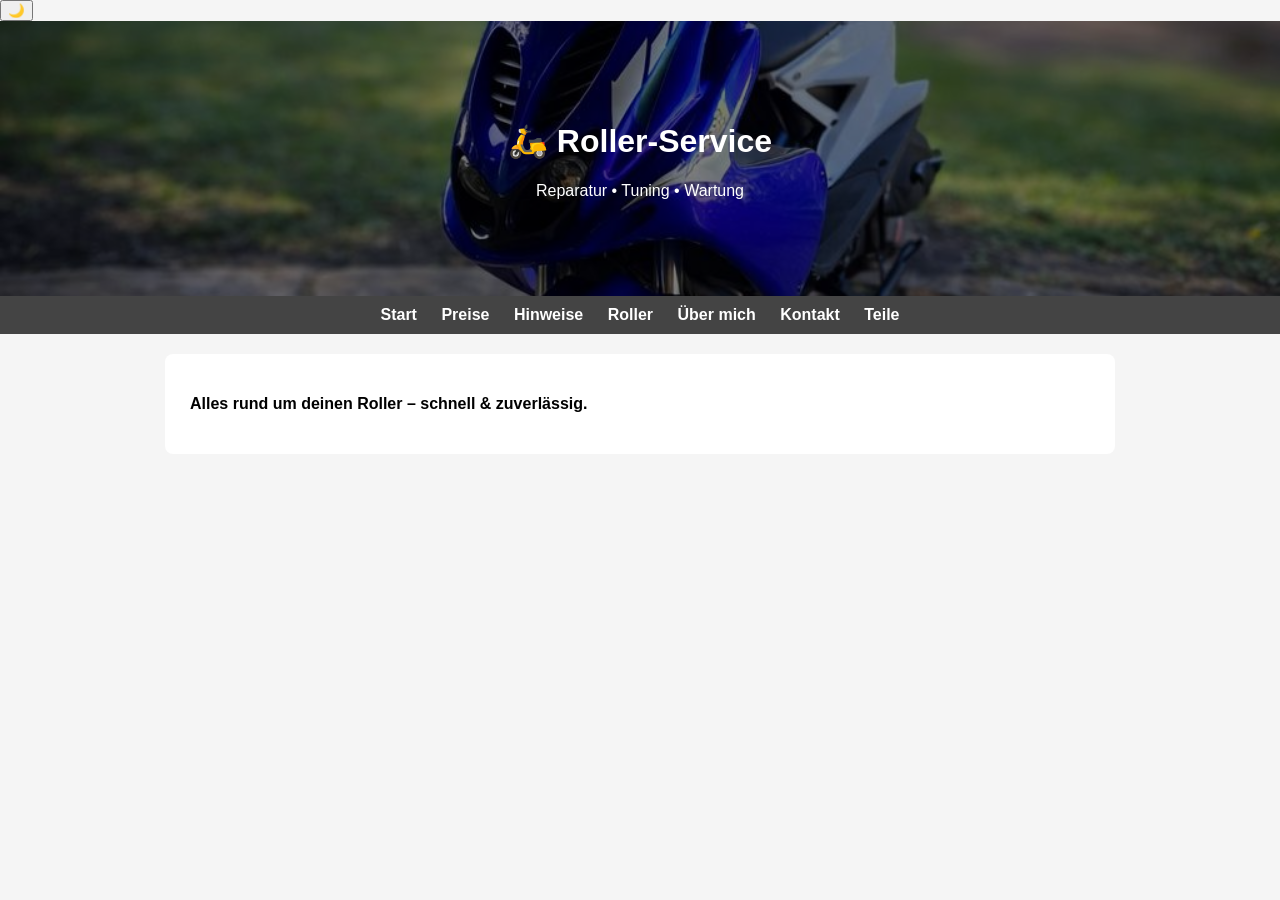
==== index.html @ 9bbe565d "Add files via upload" ====
<!DOCTYPE html>
<html lang="de">
<head>
<meta charset="UTF-8">
<meta name="viewport" content="width=device-width, initial-scale=1.0">
<title>Roller Service</title>

<link rel="stylesheet" href="style.css">
</head>

<body>

<button class="toggle" onclick="toggleDark()">🌙</button>

<header class="banner index">
  <h1>🛵 Roller-Service</h1>
  <p>Reparatur • Tuning • Wartung</p>
</header>

<nav>
<a href="index.html">Start</a>
<a href="preise.html">Preise</a>
<a href="hinweise.html">Hinweise</a>
<a href="roller.html">Roller</a>
<a href="about.html">Über mich</a>
<a href="kontakt.html">Kontakt</a>
<a href="teile.html">Teile</a>
</nav>

<section>
<p><b>Alles rund um deinen Roller – schnell & zuverlässig.</b></p>
</section>

<script src="script.js"></script>

</body>
</html>
---- style.css ----
body {
  font-family: Arial, sans-serif;
  margin: 0;
  background: #f5f5f5;
  color: #000;
  transition: 0.3s;
}

/* ===== HEADER / BANNER ===== */
header.banner {
  position: relative;
  color: white;
  text-align: center;
  padding: 80px 20px;
  background-size: cover;
  background-position: center;
  overflow: hidden;
}

/* Overlay */
header.banner::before {
  content: "";
  position: absolute;
  inset: 0;
  background: rgba(0,0,0,0.5);
  z-index: 0;
}

header.banner h1,
header.banner p,
header.banner div {
  position: relative;
  z-index: 1;
}

/* ===== BANNER BILDER ===== */
header.index { background-image: url("index.jpg"); }
header.preise { background-image: url("preise.jpg"); }
header.hinweise { background-image: url("hinweise.jpg"); }
header.about { background-image: url("about.jpg"); }
header.kontakt { background-image: url("kontakt.jpg"); }
header.roller { background-image: url("roller.jpg"); }
header.teile { background-image: url("teile.jpg"); }

/* ===== NAV ===== */
nav {
  background: #444;
  text-align: center;
  padding: 10px;
}

nav a {
  color: white;
  text-decoration: none;
  margin: 0 10px;
  font-weight: bold;
}

/* ===== SECTION ===== */
section {
  background: white;
  max-width: 900px;
  margin: 20px auto;
  padding: 25px;
  border-radius: 8px;
}

/* LISTEN */
section ul {
  padding-left: 18px;
}

section ul li {
  margin-bottom: 14px;
  line-height: 1.7;
}

/* ===== DARK MODE ===== */
body.dark {
  background: #121212;
  color: white;
}

body.dark section {
  background: #1e1e1e;
}

body.dark nav {
  background: #222;
}

body.dark a {
  color: #ddd;
}

body.dark header.banner::before {
  background: rgba(0,0,0,0.6);
}
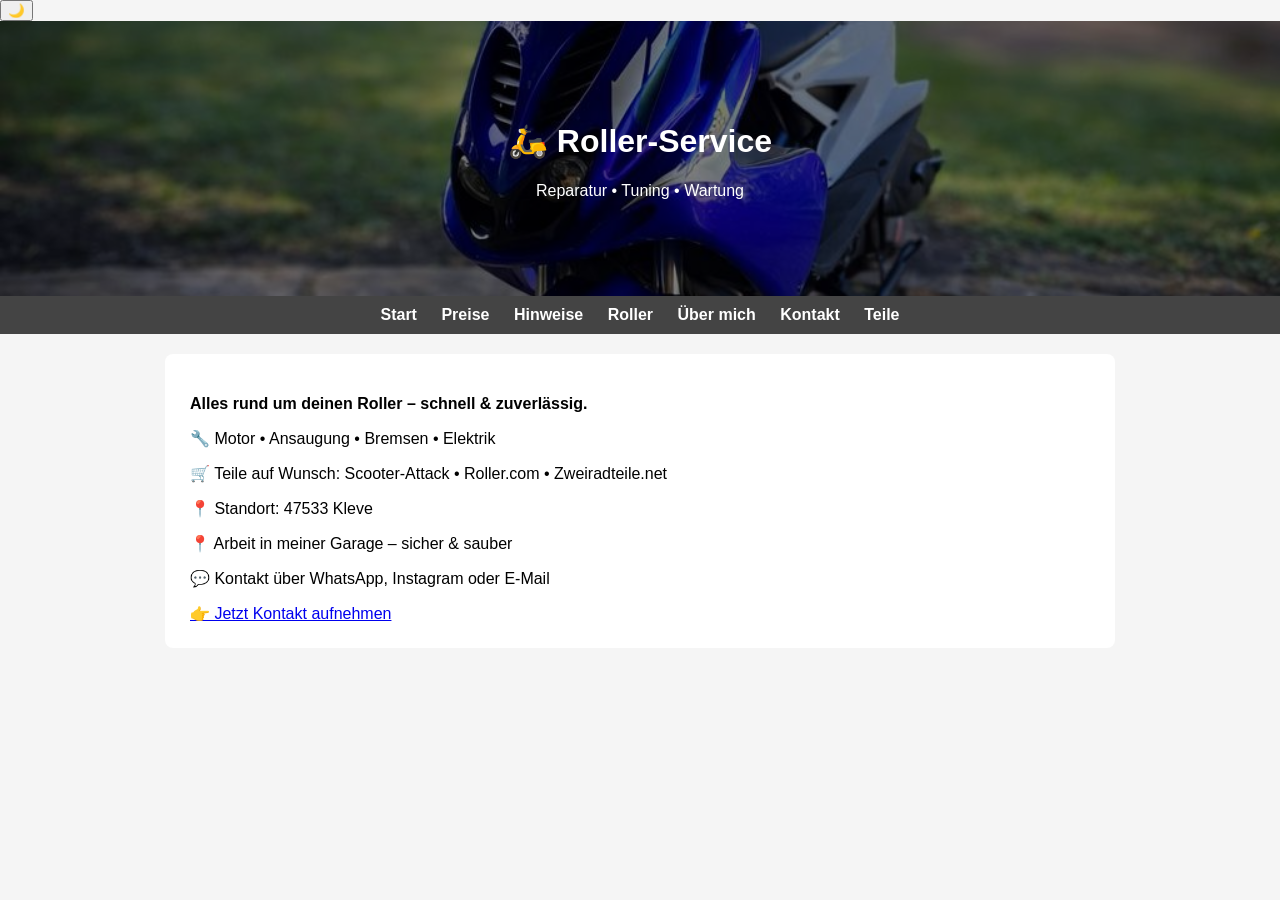
==== commit 311de9d8: "Add files via upload" ====
--- a/index.html
+++ b/index.html
@@ -28,7 +28,21 @@
 </nav>
 
 <section>
+
 <p><b>Alles rund um deinen Roller – schnell & zuverlässig.</b></p>
+
+<p>🔧 Motor • Ansaugung • Bremsen • Elektrik</p>
+
+<p>🛒 Teile auf Wunsch: Scooter-Attack • Roller.com • Zweiradteile.net</p>
+
+<p>📍 Standort: 47533 Kleve</p>
+
+<p>📍 Arbeit in meiner Garage – sicher & sauber</p>
+
+<p>💬 Kontakt über WhatsApp, Instagram oder E-Mail</p>
+
+<a class="button" href="kontakt.html">👉 Jetzt Kontakt aufnehmen</a>
+
 </section>
 
 <script src="script.js"></script>
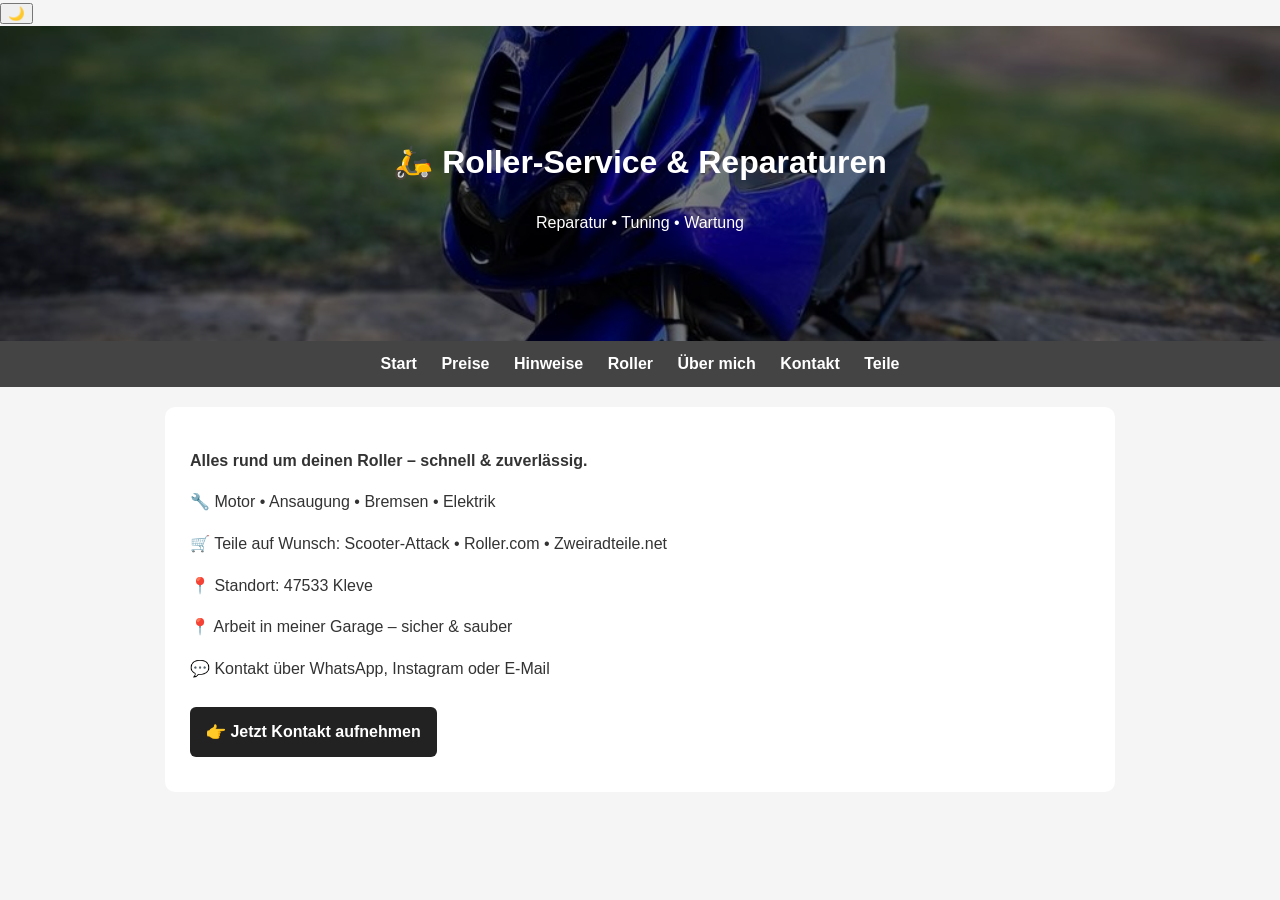
==== commit 479f4152: "Add files via upload" ====
--- a/index.html
+++ b/index.html
@@ -13,7 +13,7 @@
 <button class="toggle" onclick="toggleDark()">🌙</button>
 
 <header class="banner index">
-  <h1>🛵 Roller-Service</h1>
+  <h1>🛵 Roller-Service & Reparaturen</h1>
   <p>Reparatur • Tuning • Wartung</p>
 </header>
 
--- a/style.css
+++ b/style.css
@@ -1,48 +1,20 @@
+/* =========================
+   BASIS
+========================= */
+
 body {
   font-family: Arial, sans-serif;
   margin: 0;
   background: #f5f5f5;
-  color: #000;
-  transition: 0.3s;
+  color: #333;
+  transition: 0.3s ease;
+  line-height: 1.6;
 }
 
-/* ===== HEADER / BANNER ===== */
-header.banner {
-  position: relative;
-  color: white;
-  text-align: center;
-  padding: 80px 20px;
-  background-size: cover;
-  background-position: center;
-  overflow: hidden;
-}
+/* =========================
+   NAV
+========================= */
 
-/* Overlay */
-header.banner::before {
-  content: "";
-  position: absolute;
-  inset: 0;
-  background: rgba(0,0,0,0.5);
-  z-index: 0;
-}
-
-header.banner h1,
-header.banner p,
-header.banner div {
-  position: relative;
-  z-index: 1;
-}
-
-/* ===== BANNER BILDER ===== */
-header.index { background-image: url("index.jpg"); }
-header.preise { background-image: url("preise.jpg"); }
-header.hinweise { background-image: url("hinweise.jpg"); }
-header.about { background-image: url("about.jpg"); }
-header.kontakt { background-image: url("kontakt.jpg"); }
-header.roller { background-image: url("roller.jpg"); }
-header.teile { background-image: url("teile.jpg"); }
-
-/* ===== NAV ===== */
 nav {
   background: #444;
   text-align: center;
@@ -56,33 +28,126 @@
   font-weight: bold;
 }
 
-/* ===== SECTION ===== */
+/* =========================
+   SECTION
+========================= */
+
 section {
   background: white;
   max-width: 900px;
   margin: 20px auto;
   padding: 25px;
-  border-radius: 8px;
+  border-radius: 10px;
+  color: #333;
 }
 
-/* LISTEN */
+/* =========================
+   LISTEN
+========================= */
+
 section ul {
   padding-left: 18px;
 }
 
 section ul li {
-  margin-bottom: 14px;
-  line-height: 1.7;
+  margin-bottom: 12px;
 }
 
-/* ===== DARK MODE ===== */
+/* =========================
+   BUTTONS
+========================= */
+
+a.button, .shop {
+  display: inline-block;
+  margin: 10px 0;
+  padding: 12px 16px;
+  background: #222;
+  color: white;
+  text-decoration: none;
+  border-radius: 6px;
+  font-weight: bold;
+  transition: 0.2s;
+}
+
+a.button:hover,
+.shop:hover {
+  background: #000;
+}
+
+/* =========================
+   BANNER SYSTEM
+========================= */
+
+header.banner {
+  position: relative;
+  color: white;
+  text-align: center;
+  padding: 90px 20px;
+  background-size: cover;
+  background-position: center;
+  overflow: hidden;
+}
+
+/* dunkles Overlay */
+header.banner::before {
+  content: "";
+  position: absolute;
+  inset: 0;
+  background: rgba(0,0,0,0.5);
+}
+
+/* Text bleibt sichtbar */
+header.banner h1,
+header.banner p,
+header.banner div {
+  position: relative;
+  z-index: 1;
+}
+
+/* =========================
+   BANNER BILDER
+========================= */
+
+header.index {
+  background-image: url("index.jpg");
+}
+
+header.preise {
+  background-image: url("preise.jpg");
+}
+
+header.hinweise {
+  background-image: url("hinweise.jpg");
+}
+
+header.about {
+  background-image: url("about.jpg");
+}
+
+header.kontakt {
+  background-image: url("kontakt.jpg");
+}
+
+header.roller {
+  background-image: url("roller.jpg");
+}
+
+header.teile {
+  background-image: url("teile.jpg");
+}
+
+/* =========================
+   DARK MODE
+========================= */
+
 body.dark {
   background: #121212;
-  color: white;
+  color: #e6e6e6;
 }
 
 body.dark section {
   background: #1e1e1e;
+  color: #e6e6e6;
 }
 
 body.dark nav {
@@ -90,9 +155,10 @@
 }
 
 body.dark a {
-  color: #ddd;
+  color: #e6e6e6;
 }
 
-body.dark header.banner::before {
-  background: rgba(0,0,0,0.6);
+body.dark a.button,
+body.dark .shop {
+  background: #333;
 }
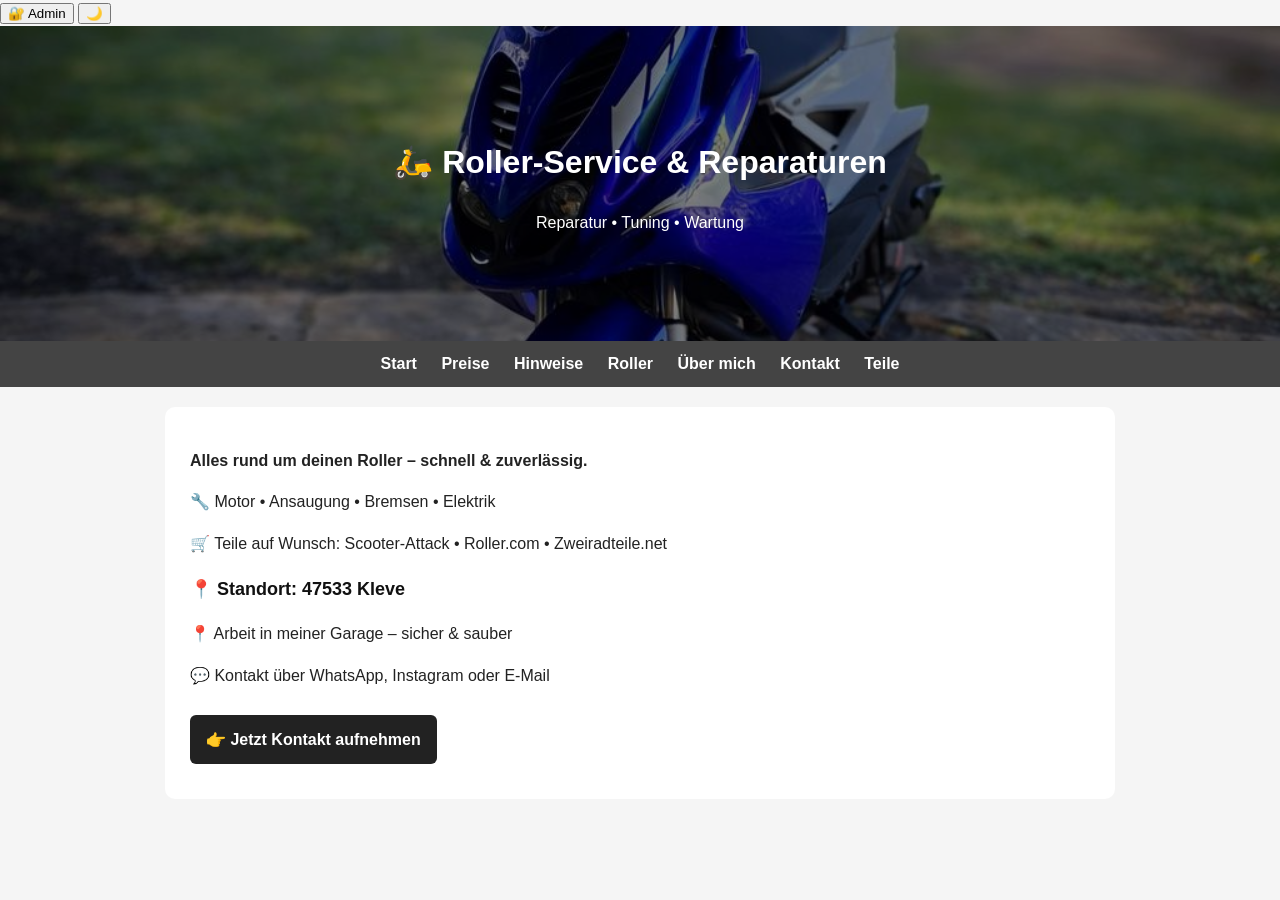
==== commit 1dd7000a: "Add files via upload" ====
--- a/index.html
+++ b/index.html
@@ -10,6 +10,10 @@
 
 <body>
 
+<!-- 🔐 ADMIN BUTTON -->
+<button class="admin-btn" onclick="openAdmin()">🔐 Admin</button>
+
+<!-- 🌙 DARK MODE -->
 <button class="toggle" onclick="toggleDark()">🌙</button>
 
 <header class="banner index">
@@ -35,7 +39,7 @@
 
 <p>🛒 Teile auf Wunsch: Scooter-Attack • Roller.com • Zweiradteile.net</p>
 
-<p>📍 Standort: 47533 Kleve</p>
+<p class="standort">📍 Standort: 47533 Kleve</p>
 
 <p>📍 Arbeit in meiner Garage – sicher & sauber</p>
 
--- a/style.css
+++ b/style.css
@@ -9,6 +9,22 @@
   color: #333;
   transition: 0.3s ease;
   line-height: 1.6;
+}
+
+/* =========================
+   BESSERE LESBARKEIT
+========================= */
+
+section p,
+section li {
+  font-weight: 500;   /* macht alles etwas fetter */
+}
+
+/* Standort extra hervorheben */
+.standort {
+  font-weight: 800;
+  font-size: 18px;
+  color: #111;
 }
 
 /* =========================
@@ -38,7 +54,7 @@
   margin: 20px auto;
   padding: 25px;
   border-radius: 10px;
-  color: #333;
+  color: #222;
 }
 
 /* =========================
@@ -142,7 +158,7 @@
 
 body.dark {
   background: #121212;
-  color: #e6e6e6;
+  color: #f1f1f1;
 }
 
 body.dark section {
@@ -158,6 +174,10 @@
   color: #e6e6e6;
 }
 
+body.dark .standort {
+  color: #ffffff;
+}
+
 body.dark a.button,
 body.dark .shop {
   background: #333;
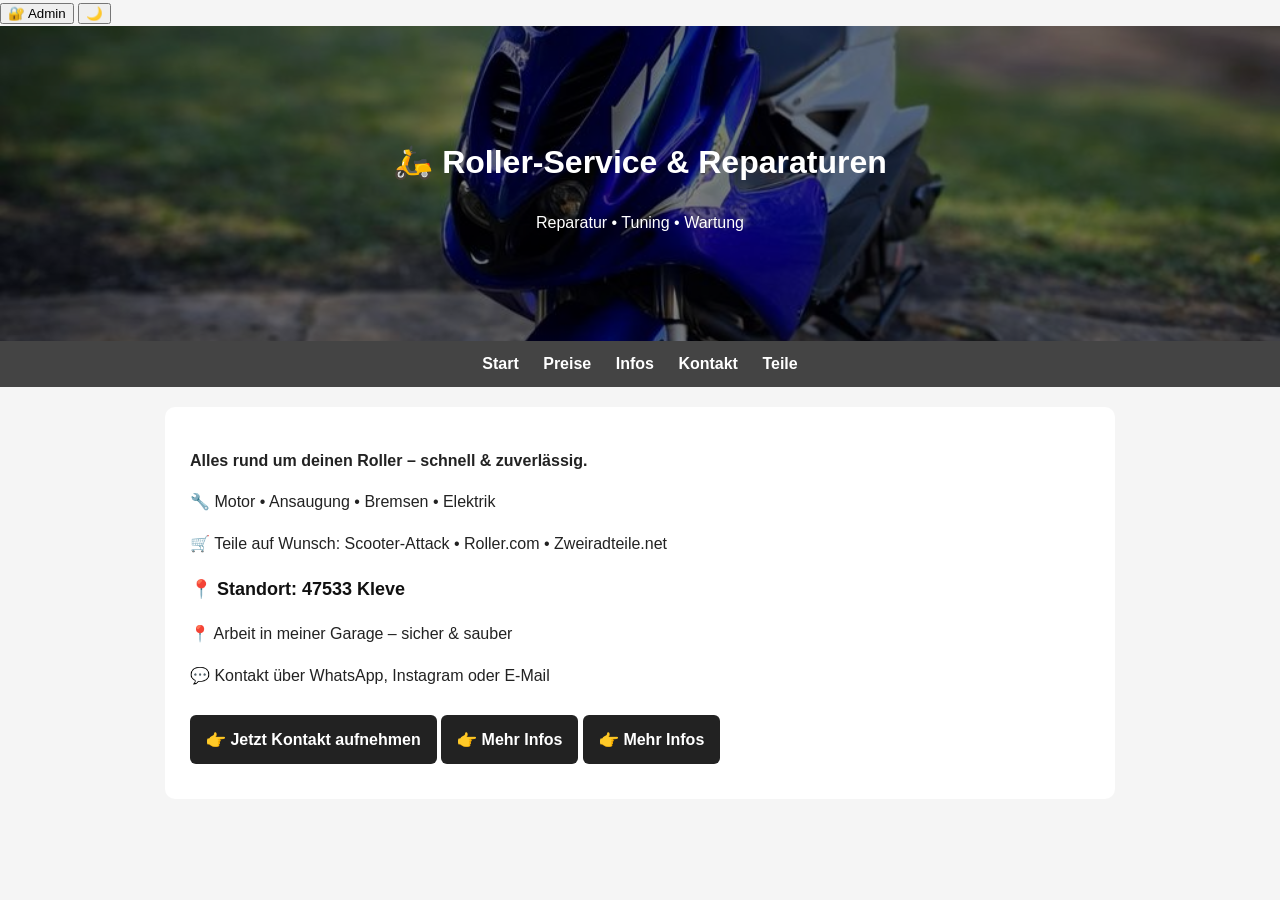
==== commit e215cc98: "Add files via upload" ====
--- a/index.html
+++ b/index.html
@@ -10,7 +10,7 @@
 
 <body>
 
-<!-- 🔐 ADMIN BUTTON -->
+<!-- 🔐 ADMIN -->
 <button class="admin-btn" onclick="openAdmin()">🔐 Admin</button>
 
 <!-- 🌙 DARK MODE -->
@@ -21,15 +21,8 @@
   <p>Reparatur • Tuning • Wartung</p>
 </header>
 
-<nav>
-<a href="index.html">Start</a>
-<a href="preise.html">Preise</a>
-<a href="hinweise.html">Hinweise</a>
-<a href="roller.html">Roller</a>
-<a href="about.html">Über mich</a>
-<a href="kontakt.html">Kontakt</a>
-<a href="teile.html">Teile</a>
-</nav>
+<!-- 🔥 NEUE NAV -->
+<div id="nav"></div>
 
 <section>
 
@@ -47,6 +40,11 @@
 
 <a class="button" href="kontakt.html">👉 Jetzt Kontakt aufnehmen</a>
 
+<a class="button" href="infos.html">👉 Mehr Infos</a>
+
+<!-- 🔥 NEU -->
+<a class="button" href="infos.html">👉 Mehr Infos</a>
+
 </section>
 
 <script src="script.js"></script>
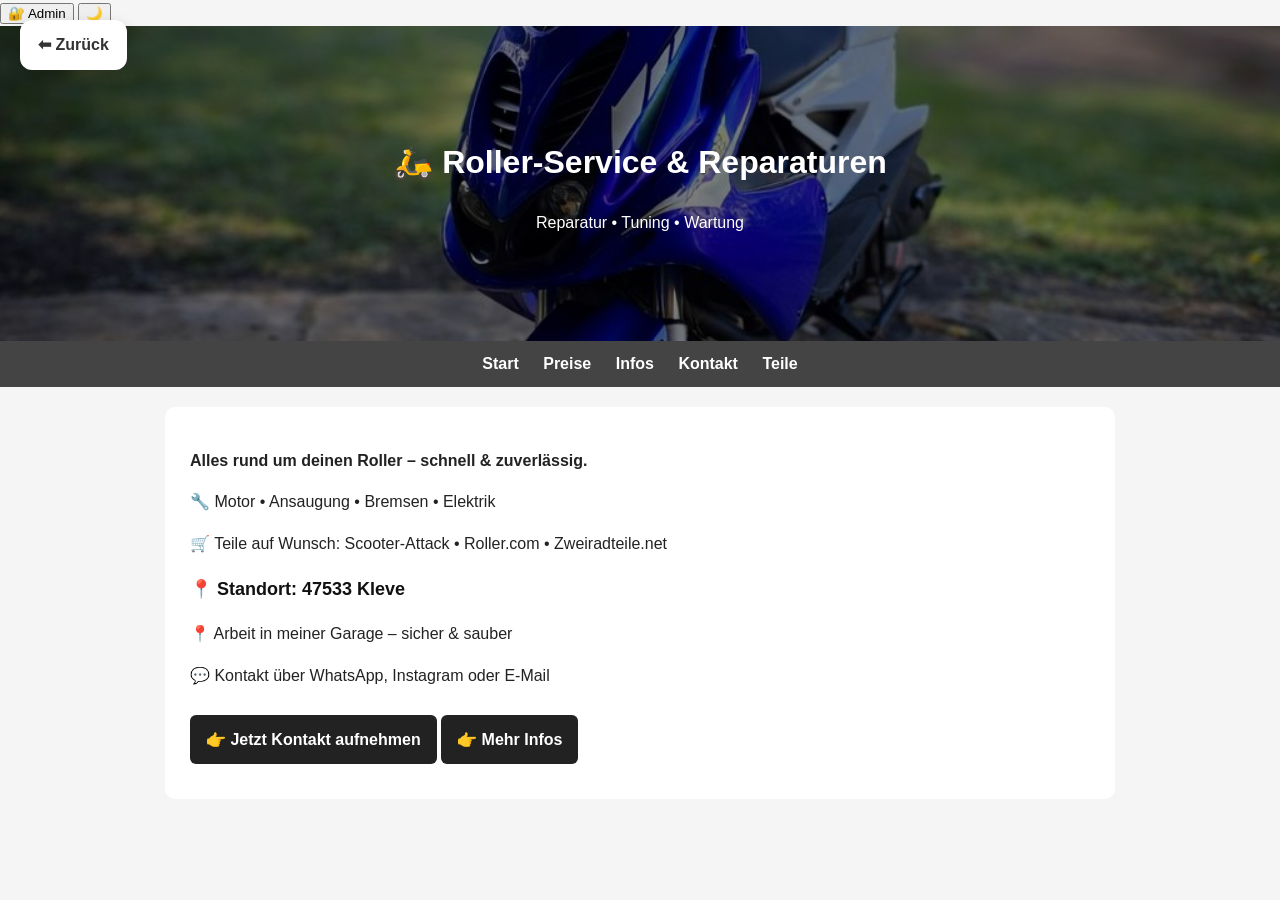
==== commit 0d9f1415: "Add files via upload" ====
--- a/index.html
+++ b/index.html
@@ -42,9 +42,6 @@
 
 <a class="button" href="infos.html">👉 Mehr Infos</a>
 
-<!-- 🔥 NEU -->
-<a class="button" href="infos.html">👉 Mehr Infos</a>
-
 </section>
 
 <script src="script.js"></script>
--- a/style.css
+++ b/style.css
@@ -17,7 +17,7 @@
 
 section p,
 section li {
-  font-weight: 500;   /* macht alles etwas fetter */
+  font-weight: 500;
 }
 
 /* Standort extra hervorheben */
@@ -91,6 +91,43 @@
 }
 
 /* =========================
+   BACK BUTTON (NEU)
+========================= */
+
+.back-box {
+  position: fixed;
+  top: 20px;
+  left: 20px;
+
+  background: white;
+  padding: 12px 18px;
+  border-radius: 12px;
+
+  box-shadow: 0 6px 15px rgba(0, 0, 0, 0.2);
+
+  cursor: pointer;
+  font-weight: bold;
+
+  transition: 0.2s ease;
+  z-index: 9999;
+}
+
+.back-box:hover {
+  transform: scale(1.05);
+  background: #f2f2f2;
+}
+
+/* Dark Mode für Back Button */
+body.dark .back-box {
+  background: #2a2a2a;
+  color: #fff;
+}
+
+body.dark .back-box:hover {
+  background: #3a3a3a;
+}
+
+/* =========================
    BANNER SYSTEM
 ========================= */
 
